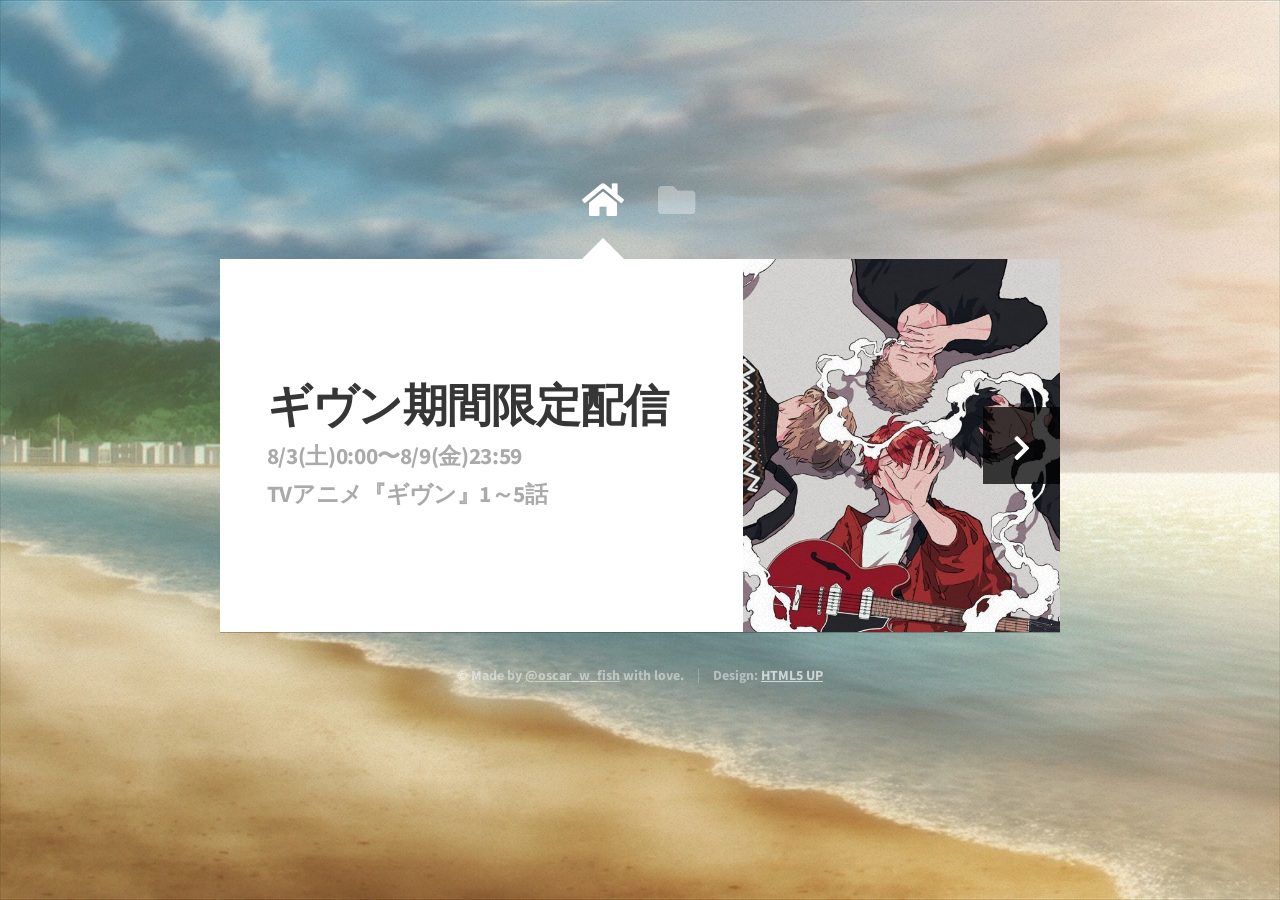
==== index.html @ 1a7ab2b5 "initial" ====
<!DOCTYPE HTML>
<html>
	<head>
		<title>ギヴン期間限定配信</title>
		<meta charset="utf-8" />
		<meta name="viewport" content="width=device-width, initial-scale=1, user-scalable=no" />
		<link rel="stylesheet" href="assets/css/main.css" />
		<link rel="stylesheet" href="assets/user.css" />
		<link rel="icon" href="images/favicon.png">
		<noscript><link rel="stylesheet" href="assets/css/noscript.css" /></noscript>
		<style>
			.changed{
				animation: Fade 1s;
			}
			@keyframes Fade {
				0%{opacity: 0;}
				100%{opacity: 1;}
			}
		</style>
	</head>
	<body class="is-preload">

		<!-- Wrapper-->
			<div id="wrapper">

				<!-- Nav -->
					<nav id="nav">
						<a href="#" class="icon solid fa-home"><span>Home</span></a>
						<a href="#work" class="icon solid fa-folder"><span>Folder</span></a>
					</nav>

				<!-- Main -->
					<div id="main">

						<!-- Me -->
							<article id="home" class="panel intro">
								<header>
									<h1>ギヴン期間限定配信</h1>
									<p>8/3(土)0:00〜8/9(金)23:59</p>
									<p>TVアニメ『ギヴン』1～5話</p>
								</header>
								<a href="#work" class="jumplink pic">
									<span class="arrow icon solid fa-chevron-right"><span>See my work</span></span>
									<img src="images/given.jpg" alt="" />
								</a>
							</article>

						<!-- Work -->
							<article id="work" class="panel">
								<header>
									<h2>目前放映中</h2>
								</header>
								<p>
									將會在頁面上輔助顯示繁體中文字幕
								</p>
								<section>
									<div class="row">
										<div class="col-4 col-6-medium col-12-small imgS">
											<a href="#ep" class="image fit"40px onclick="changeBtn('一', 'f73lv_ZUc90', 1)"><img src="https://image.tmdb.org/t/p/original/aHel0liPL4jg1I9uQ21bkMfJyxN.jpg" alt=""></a>
											<a class="onHoverT" href="#ep" onclick="changeBtn('一', 'f73lv_ZUc90', 1)">第一集</a>
										</div>
										<div class="col-4 col-6-medium col-12-small imgS">
											<a href="#ep" class="image fit"40px onclick="changeBtn('二', 'lWFpjs2OAyA', 2)"><img src="https://image.tmdb.org/t/p/original/Bm6jXlKpDul4ruecHkFRaEYH3P.jpg" alt=""></a>
											<a class="onHoverT" href="#ep" onclick="changeBtn('二', 'lWFpjs2OAyA', 2)">第二集</a>
										</div>
										<div class="col-4 col-6-medium col-12-small imgS">
											<a href="#ep" class="image fit"40px onclick="changeBtn('三', 'wFS7cLi6mQ4', 3)"><img src="https://image.tmdb.org/t/p/original/y2kLLF5g3Mlbf1fyyXduGEQNwTy.jpg" alt=""></a>
											<a class="onHoverT" href="#ep" onclick="changeBtn('三', 'wFS7cLi6mQ4', 3)">第三集</a>
										</div>
										<div class="col-4 col-6-medium col-12-small imgS">
											<a href="#ep" class="image fit"40px onclick="changeBtn('四', '17MPgrRB-Sw', 4)"><img src="https://image.tmdb.org/t/p/original/3ftQtD97a7AqgiDcgKxMileKbW1.jpg" alt=""></a>
											<a class="onHoverT" href="#ep" onclick="changeBtn('四', '17MPgrRB-Sw', 4)">第四集</a>
										</div>
										<div class="col-4 col-6-medium col-12-small imgS">
											<a href="#ep" class="image fit"40px onclick="changeBtn('五', 'k7lBq6tv9Rc', 5)"><img src="https://image.tmdb.org/t/p/original/A06uyPV6xbKJtr97i01cFo1X8hr.jpg" alt=""></a>
											<a class="onHoverT" href="#ep" onclick="changeBtn('五', 'k7lBq6tv9Rc', 5)">第五集</a>
										</div>
									</div>
								</section>
							</article>

						<article id="ep" class="panel">
							<header>
								<div id="VidArea" style="width: 100%; margin: 0 auto;">
									<div id="player" style="width: 100%; height: 100%;"></div>
								</div>
								<div id="btnArea" style="text-align: center; padding-top: 30px;">
									<div>您已重新整理頁面，請回到資料夾頁面重新選擇想看的集數</div>
								</div>
								<div style="text-align: center; font-weight: bold; font-size: 25px; margin-top: 10px; height: 40px; color: black" id="subArea"></div>
							</header>
						</article>
					</div>

				<!-- Footer -->
					<div id="footer">
						<ul class="copyright">
							<li>&copy; Made by <u>@oscar_w_fish</u> with love.</li><li>Design: <a href="http://html5up.net">HTML5 UP</a></li>
						</ul>
					</div>

			</div>


		<!-- Scripts -->
			<script src="assets/js/jquery.min.js"></script>
			<script src="assets/js/browser.min.js"></script>
			<script src="assets/js/breakpoints.min.js"></script>
			<script src="assets/js/util.js"></script>
			<script src="assets/js/main.js"></script>
			<script src="assets/main.js"></script>
			<script src="js/sub.js"></script>
			<script src="js/url.js"></script>
			<script src="https://www.youtube.com/iframe_api"></script>
			<!-- Lightweight client-side loader that feature-detects and load polyfills only when necessary -->
			<script src="assets/js/webcomponents-loader.min.js"></script>

			<!-- Load the element definition -->
			<script type="module" src="assets/js/zero-md.min.js"></script>
	</body>
	<!-- https://hospitable-top-f1b.notion.site/1102-YZU-0b7707bc00ba4b699dedfa5b02422b57 -->
</html>
---- assets/css/main.css ----
@import url("https://fonts.googleapis.com/css?family=Source+Sans+Pro:300,400,300italic,400italic");
@import url("fontawesome-all.min.css");

body h1, body input, body textarea, 
body h2, #wrapper{
	font-weight: bold;
}
html, body, div, span, applet, object,
iframe, h1, h2, h3, h4, h5, h6, p, blockquote,
pre, a, abbr, acronym, address, big, cite,
code, del, dfn, em, img, ins, kbd, q, s, samp,
small, strike, strong, sub, sup, tt, var, b,
u, i, center, dl, dt, dd, ol, ul, li, fieldset,
form, label, legend, table, caption, tbody,
tfoot, thead, tr, th, td, article, aside,
canvas, details, embed, figure, figcaption,
footer, header, hgroup, menu, nav, output, ruby,
section, summary, time, mark, audio, video {
	margin: 0;
	padding: 0;
	border: 0;
	font-size: 100%;
	font: inherit;
	vertical-align: baseline;}

article, aside, details, figcaption, figure,
footer, header, hgroup, menu, nav, section {
	display: block;}

body {
	line-height: 1;
}

ol, ul {
	list-style: none;
}

blockquote, q {
	quotes: none;
}

	blockquote:before, blockquote:after, q:before, q:after {
		content: '';
		content: none;
	}

table {
	border-collapse: collapse;
	border-spacing: 0;
}

body {
	-webkit-text-size-adjust: none;
}

mark {
	background-color: transparent;
	color: inherit;
}

input::-moz-focus-inner {
	border: 0;
	padding: 0;
}

input, select, textarea {
	-moz-appearance: none;
	-webkit-appearance: none;
	-ms-appearance: none;
	appearance: none;
}

/* Row */

	.row {
		display: flex;
		flex-wrap: wrap;
		box-sizing: border-box;
		align-items: stretch;
	}

		.row > * {
			box-sizing: border-box;
		}

		.row.gtr-uniform > * > :last-child {
			margin-bottom: 0;
		}

		.row.aln-left {
			justify-content: flex-start;
		}

		.row.aln-center {
			justify-content: center;
		}

		.row.aln-right {
			justify-content: flex-end;
		}

		.row.aln-top {
			align-items: flex-start;
		}

		.row.aln-middle {
			align-items: center;
		}

		.row.aln-bottom {
			align-items: flex-end;
		}

		.row > .imp {
			order: -1;
		}

		.row > .col-1 {
			width: 8.33333%;
		}

		.row > .off-1 {
			margin-left: 8.33333%;
		}

		.row > .col-2 {
			width: 16.66667%;
		}

		.row > .off-2 {
			margin-left: 16.66667%;
		}

		.row > .col-3 {
			width: 25%;
		}

		.row > .off-3 {
			margin-left: 25%;
		}

		.row > .col-4 {
			width: 33.33333%;
		}

		.row > .off-4 {
			margin-left: 33.33333%;
		}

		.row > .col-5 {
			width: 41.66667%;
		}

		.row > .off-5 {
			margin-left: 41.66667%;
		}

		.row > .col-6 {
			width: 50%;
		}

		.row > .off-6 {
			margin-left: 50%;
		}

		.row > .col-7 {
			width: 58.33333%;
		}

		.row > .off-7 {
			margin-left: 58.33333%;
		}

		.row > .col-8 {
			width: 66.66667%;
		}

		.row > .off-8 {
			margin-left: 66.66667%;
		}

		.row > .col-9 {
			width: 75%;
		}

		.row > .off-9 {
			margin-left: 75%;
		}

		.row > .col-10 {
			width: 83.33333%;
		}

		.row > .off-10 {
			margin-left: 83.33333%;
		}

		.row > .col-11 {
			width: 91.66667%;
		}

		.row > .off-11 {
			margin-left: 91.66667%;
		}

		.row > .col-12 {
			width: 100%;
		}

		.row > .off-12 {
			margin-left: 100%;
		}

		.row.gtr-0 {
			margin-top: 0em;
			margin-left: 0em;
		}

			.row.gtr-0 > * {
				padding: 0em 0 0 0em;
			}

			.row.gtr-0.gtr-uniform {
				margin-top: 0em;
			}

				.row.gtr-0.gtr-uniform > * {
					padding-top: 0em;
				}

		.row.gtr-25 {
			margin-top: -0.3125em;
			margin-left: -0.3125em;
		}

			.row.gtr-25 > * {
				padding: 0.3125em 0 0 0.3125em;
			}

			.row.gtr-25.gtr-uniform {
				margin-top: -0.3125em;
			}

				.row.gtr-25.gtr-uniform > * {
					padding-top: 0.3125em;
				}

		.row.gtr-50 {
			margin-top: -0.625em;
			margin-left: -0.625em;
		}

			.row.gtr-50 > * {
				padding: 0.625em 0 0 0.625em;
			}

			.row.gtr-50.gtr-uniform {
				margin-top: -0.625em;
			}

				.row.gtr-50.gtr-uniform > * {
					padding-top: 0.625em;
				}

		.row {
			margin-top: -1.25em;
			margin-left: -1.25em;
		}

			.row > * {
				padding: 1.25em 0 0 1.25em;
			}

			.row.gtr-uniform {
				margin-top: -1.25em;
			}

				.row.gtr-uniform > * {
					padding-top: 1.25em;
				}

		.row.gtr-150 {
			margin-top: -1.875em;
			margin-left: -1.875em;
		}

			.row.gtr-150 > * {
				padding: 1.875em 0 0 1.875em;
			}

			.row.gtr-150.gtr-uniform {
				margin-top: -1.875em;
			}

				.row.gtr-150.gtr-uniform > * {
					padding-top: 1.875em;
				}

		.row.gtr-200 {
			margin-top: -2.5em;
			margin-left: -2.5em;
		}

			.row.gtr-200 > * {
				padding: 2.5em 0 0 2.5em;
			}

			.row.gtr-200.gtr-uniform {
				margin-top: -2.5em;
			}

				.row.gtr-200.gtr-uniform > * {
					padding-top: 2.5em;
				}

		@media screen and (max-width: 1680px) {

			.row {
				display: flex;
				flex-wrap: wrap;
				box-sizing: border-box;
				align-items: stretch;
			}

				.row > * {
					box-sizing: border-box;
				}

				.row.gtr-uniform > * > :last-child {
					margin-bottom: 0;
				}

				.row.aln-left {
					justify-content: flex-start;
				}

				.row.aln-center {
					justify-content: center;
				}

				.row.aln-right {
					justify-content: flex-end;
				}

				.row.aln-top {
					align-items: flex-start;
				}

				.row.aln-middle {
					align-items: center;
				}

				.row.aln-bottom {
					align-items: flex-end;
				}

				.row > .imp-xlarge {
					order: -1;
				}

				.row > .col-1-xlarge {
					width: 8.33333%;
				}

				.row > .off-1-xlarge {
					margin-left: 8.33333%;
				}

				.row > .col-2-xlarge {
					width: 16.66667%;
				}

				.row > .off-2-xlarge {
					margin-left: 16.66667%;
				}

				.row > .col-3-xlarge {
					width: 25%;
				}

				.row > .off-3-xlarge {
					margin-left: 25%;
				}

				.row > .col-4-xlarge {
					width: 33.33333%;
				}

				.row > .off-4-xlarge {
					margin-left: 33.33333%;
				}

				.row > .col-5-xlarge {
					width: 41.66667%;
				}

				.row > .off-5-xlarge {
					margin-left: 41.66667%;
				}

				.row > .col-6-xlarge {
					width: 50%;
				}

				.row > .off-6-xlarge {
					margin-left: 50%;
				}

				.row > .col-7-xlarge {
					width: 58.33333%;
				}

				.row > .off-7-xlarge {
					margin-left: 58.33333%;
				}

				.row > .col-8-xlarge {
					width: 66.66667%;
				}

				.row > .off-8-xlarge {
					margin-left: 66.66667%;
				}

				.row > .col-9-xlarge {
					width: 75%;
				}

				.row > .off-9-xlarge {
					margin-left: 75%;
				}

				.row > .col-10-xlarge {
					width: 83.33333%;
				}

				.row > .off-10-xlarge {
					margin-left: 83.33333%;
				}

				.row > .col-11-xlarge {
					width: 91.66667%;
				}

				.row > .off-11-xlarge {
					margin-left: 91.66667%;
				}

				.row > .col-12-xlarge {
					width: 100%;
				}

				.row > .off-12-xlarge {
					margin-left: 100%;
				}

				.row.gtr-0 {
					margin-top: 0em;
					margin-left: 0em;
				}

					.row.gtr-0 > * {
						padding: 0em 0 0 0em;
					}

					.row.gtr-0.gtr-uniform {
						margin-top: 0em;
					}

						.row.gtr-0.gtr-uniform > * {
							padding-top: 0em;
						}

				.row.gtr-25 {
					margin-top: -0.3125em;
					margin-left: -0.3125em;
				}

					.row.gtr-25 > * {
						padding: 0.3125em 0 0 0.3125em;
					}

					.row.gtr-25.gtr-uniform {
						margin-top: -0.3125em;
					}

						.row.gtr-25.gtr-uniform > * {
							padding-top: 0.3125em;
						}

				.row.gtr-50 {
					margin-top: -0.625em;
					margin-left: -0.625em;
				}

					.row.gtr-50 > * {
						padding: 0.625em 0 0 0.625em;
					}

					.row.gtr-50.gtr-uniform {
						margin-top: -0.625em;
					}

						.row.gtr-50.gtr-uniform > * {
							padding-top: 0.625em;
						}

				.row {
					margin-top: -1.25em;
					margin-left: -1.25em;
				}

					.row > * {
						padding: 1.25em 0 0 1.25em;
					}

					.row.gtr-uniform {
						margin-top: -1.25em;
					}

						.row.gtr-uniform > * {
							padding-top: 1.25em;
						}

				.row.gtr-150 {
					margin-top: -1.875em;
					margin-left: -1.875em;
				}

					.row.gtr-150 > * {
						padding: 1.875em 0 0 1.875em;
					}

					.row.gtr-150.gtr-uniform {
						margin-top: -1.875em;
					}

						.row.gtr-150.gtr-uniform > * {
							padding-top: 1.875em;
						}

				.row.gtr-200 {
					margin-top: -2.5em;
					margin-left: -2.5em;
				}

					.row.gtr-200 > * {
						padding: 2.5em 0 0 2.5em;
					}

					.row.gtr-200.gtr-uniform {
						margin-top: -2.5em;
					}

						.row.gtr-200.gtr-uniform > * {
							padding-top: 2.5em;
						}

		}

		@media screen and (max-width: 1280px) {

			.row {
				display: flex;
				flex-wrap: wrap;
				box-sizing: border-box;
				align-items: stretch;
			}

				.row > * {
					box-sizing: border-box;
				}

				.row.gtr-uniform > * > :last-child {
					margin-bottom: 0;
				}

				.row.aln-left {
					justify-content: flex-start;
				}

				.row.aln-center {
					justify-content: center;
				}

				.row.aln-right {
					justify-content: flex-end;
				}

				.row.aln-top {
					align-items: flex-start;
				}

				.row.aln-middle {
					align-items: center;
				}

				.row.aln-bottom {
					align-items: flex-end;
				}

				.row > .imp-large {
					order: -1;
				}

				.row > .col-1-large {
					width: 8.33333%;
				}

				.row > .off-1-large {
					margin-left: 8.33333%;
				}

				.row > .col-2-large {
					width: 16.66667%;
				}

				.row > .off-2-large {
					margin-left: 16.66667%;
				}

				.row > .col-3-large {
					width: 25%;
				}

				.row > .off-3-large {
					margin-left: 25%;
				}

				.row > .col-4-large {
					width: 33.33333%;
				}

				.row > .off-4-large {
					margin-left: 33.33333%;
				}

				.row > .col-5-large {
					width: 41.66667%;
				}

				.row > .off-5-large {
					margin-left: 41.66667%;
				}

				.row > .col-6-large {
					width: 50%;
				}

				.row > .off-6-large {
					margin-left: 50%;
				}

				.row > .col-7-large {
					width: 58.33333%;
				}

				.row > .off-7-large {
					margin-left: 58.33333%;
				}

				.row > .col-8-large {
					width: 66.66667%;
				}

				.row > .off-8-large {
					margin-left: 66.66667%;
				}

				.row > .col-9-large {
					width: 75%;
				}

				.row > .off-9-large {
					margin-left: 75%;
				}

				.row > .col-10-large {
					width: 83.33333%;
				}

				.row > .off-10-large {
					margin-left: 83.33333%;
				}

				.row > .col-11-large {
					width: 91.66667%;
				}

				.row > .off-11-large {
					margin-left: 91.66667%;
				}

				.row > .col-12-large {
					width: 100%;
				}

				.row > .off-12-large {
					margin-left: 100%;
				}

				.row.gtr-0 {
					margin-top: 0em;
					margin-left: 0em;
				}

					.row.gtr-0 > * {
						padding: 0em 0 0 0em;
					}

					.row.gtr-0.gtr-uniform {
						margin-top: 0em;
					}

						.row.gtr-0.gtr-uniform > * {
							padding-top: 0em;
						}

				.row.gtr-25 {
					margin-top: -0.3125em;
					margin-left: -0.3125em;
				}

					.row.gtr-25 > * {
						padding: 0.3125em 0 0 0.3125em;
					}

					.row.gtr-25.gtr-uniform {
						margin-top: -0.3125em;
					}

						.row.gtr-25.gtr-uniform > * {
							padding-top: 0.3125em;
						}

				.row.gtr-50 {
					margin-top: -0.625em;
					margin-left: -0.625em;
				}

					.row.gtr-50 > * {
						padding: 0.625em 0 0 0.625em;
					}

					.row.gtr-50.gtr-uniform {
						margin-top: -0.625em;
					}

						.row.gtr-50.gtr-uniform > * {
							padding-top: 0.625em;
						}

				.row {
					margin-top: -1.25em;
					margin-left: -1.25em;
				}

					.row > * {
						padding: 1.25em 0 0 1.25em;
					}

					.row.gtr-uniform {
						margin-top: -1.25em;
					}

						.row.gtr-uniform > * {
							padding-top: 1.25em;
						}

				.row.gtr-150 {
					margin-top: -1.875em;
					margin-left: -1.875em;
				}

					.row.gtr-150 > * {
						padding: 1.875em 0 0 1.875em;
					}

					.row.gtr-150.gtr-uniform {
						margin-top: -1.875em;
					}

						.row.gtr-150.gtr-uniform > * {
							padding-top: 1.875em;
						}

				.row.gtr-200 {
					margin-top: -2.5em;
					margin-left: -2.5em;
				}

					.row.gtr-200 > * {
						padding: 2.5em 0 0 2.5em;
					}

					.row.gtr-200.gtr-uniform {
						margin-top: -2.5em;
					}

						.row.gtr-200.gtr-uniform > * {
							padding-top: 2.5em;
						}

		}

		@media screen and (max-width: 980px) {

			.row {
				display: flex;
				flex-wrap: wrap;
				box-sizing: border-box;
				align-items: stretch;
			}

				.row > * {
					box-sizing: border-box;
				}

				.row.gtr-uniform > * > :last-child {
					margin-bottom: 0;
				}

				.row.aln-left {
					justify-content: flex-start;
				}

				.row.aln-center {
					justify-content: center;
				}

				.row.aln-right {
					justify-content: flex-end;
				}

				.row.aln-top {
					align-items: flex-start;
				}

				.row.aln-middle {
					align-items: center;
				}

				.row.aln-bottom {
					align-items: flex-end;
				}

				.row > .imp-medium {
					order: -1;
				}

				.row > .col-1-medium {
					width: 8.33333%;
				}

				.row > .off-1-medium {
					margin-left: 8.33333%;
				}

				.row > .col-2-medium {
					width: 16.66667%;
				}

				.row > .off-2-medium {
					margin-left: 16.66667%;
				}

				.row > .col-3-medium {
					width: 25%;
				}

				.row > .off-3-medium {
					margin-left: 25%;
				}

				.row > .col-4-medium {
					width: 33.33333%;
				}

				.row > .off-4-medium {
					margin-left: 33.33333%;
				}

				.row > .col-5-medium {
					width: 41.66667%;
				}

				.row > .off-5-medium {
					margin-left: 41.66667%;
				}

				.row > .col-6-medium {
					width: 50%;
				}

				.row > .off-6-medium {
					margin-left: 50%;
				}

				.row > .col-7-medium {
					width: 58.33333%;
				}

				.row > .off-7-medium {
					margin-left: 58.33333%;
				}

				.row > .col-8-medium {
					width: 66.66667%;
				}

				.row > .off-8-medium {
					margin-left: 66.66667%;
				}

				.row > .col-9-medium {
					width: 75%;
				}

				.row > .off-9-medium {
					margin-left: 75%;
				}

				.row > .col-10-medium {
					width: 83.33333%;
				}

				.row > .off-10-medium {
					margin-left: 83.33333%;
				}

				.row > .col-11-medium {
					width: 91.66667%;
				}

				.row > .off-11-medium {
					margin-left: 91.66667%;
				}

				.row > .col-12-medium {
					width: 100%;
				}

				.row > .off-12-medium {
					margin-left: 100%;
				}

				.row.gtr-0 {
					margin-top: 0em;
					margin-left: 0em;
				}

					.row.gtr-0 > * {
						padding: 0em 0 0 0em;
					}

					.row.gtr-0.gtr-uniform {
						margin-top: 0em;
					}

						.row.gtr-0.gtr-uniform > * {
							padding-top: 0em;
						}

				.row.gtr-25 {
					margin-top: -0.3125em;
					margin-left: -0.3125em;
				}

					.row.gtr-25 > * {
						padding: 0.3125em 0 0 0.3125em;
					}

					.row.gtr-25.gtr-uniform {
						margin-top: -0.3125em;
					}

						.row.gtr-25.gtr-uniform > * {
							padding-top: 0.3125em;
						}

				.row.gtr-50 {
					margin-top: -0.625em;
					margin-left: -0.625em;
				}

					.row.gtr-50 > * {
						padding: 0.625em 0 0 0.625em;
					}

					.row.gtr-50.gtr-uniform {
						margin-top: -0.625em;
					}

						.row.gtr-50.gtr-uniform > * {
							padding-top: 0.625em;
						}

				.row {
					margin-top: -1.25em;
					margin-left: -1.25em;
				}

					.row > * {
						padding: 1.25em 0 0 1.25em;
					}

					.row.gtr-uniform {
						margin-top: -1.25em;
					}

						.row.gtr-uniform > * {
							padding-top: 1.25em;
						}

				.row.gtr-150 {
					margin-top: -1.875em;
					margin-left: -1.875em;
				}

					.row.gtr-150 > * {
						padding: 1.875em 0 0 1.875em;
					}

					.row.gtr-150.gtr-uniform {
						margin-top: -1.875em;
					}

						.row.gtr-150.gtr-uniform > * {
							padding-top: 1.875em;
						}

				.row.gtr-200 {
					margin-top: -2.5em;
					margin-left: -2.5em;
				}

					.row.gtr-200 > * {
						padding: 2.5em 0 0 2.5em;
					}

					.row.gtr-200.gtr-uniform {
						margin-top: -2.5em;
					}

						.row.gtr-200.gtr-uniform > * {
							padding-top: 2.5em;
						}

		}

		@media screen and (max-width: 736px) {

			.row {
				display: flex;
				flex-wrap: wrap;
				box-sizing: border-box;
				align-items: stretch;
			}

				.row > * {
					box-sizing: border-box;
				}

				.row.gtr-uniform > * > :last-child {
					margin-bottom: 0;
				}

				.row.aln-left {
					justify-content: flex-start;
				}

				.row.aln-center {
					justify-content: center;
				}

				.row.aln-right {
					justify-content: flex-end;
				}

				.row.aln-top {
					align-items: flex-start;
				}

				.row.aln-middle {
					align-items: center;
				}

				.row.aln-bottom {
					align-items: flex-end;
				}

				.row > .imp-small {
					order: -1;
				}

				.row > .col-1-small {
					width: 8.33333%;
				}

				.row > .off-1-small {
					margin-left: 8.33333%;
				}

				.row > .col-2-small {
					width: 16.66667%;
				}

				.row > .off-2-small {
					margin-left: 16.66667%;
				}

				.row > .col-3-small {
					width: 25%;
				}

				.row > .off-3-small {
					margin-left: 25%;
				}

				.row > .col-4-small {
					width: 33.33333%;
				}

				.row > .off-4-small {
					margin-left: 33.33333%;
				}

				.row > .col-5-small {
					width: 41.66667%;
				}

				.row > .off-5-small {
					margin-left: 41.66667%;
				}

				.row > .col-6-small {
					width: 50%;
				}

				.row > .off-6-small {
					margin-left: 50%;
				}

				.row > .col-7-small {
					width: 58.33333%;
				}

				.row > .off-7-small {
					margin-left: 58.33333%;
				}

				.row > .col-8-small {
					width: 66.66667%;
				}

				.row > .off-8-small {
					margin-left: 66.66667%;
				}

				.row > .col-9-small {
					width: 75%;
				}

				.row > .off-9-small {
					margin-left: 75%;
				}

				.row > .col-10-small {
					width: 83.33333%;
				}

				.row > .off-10-small {
					margin-left: 83.33333%;
				}

				.row > .col-11-small {
					width: 91.66667%;
				}

				.row > .off-11-small {
					margin-left: 91.66667%;
				}

				.row > .col-12-small {
					width: 100%;
				}

				.row > .off-12-small {
					margin-left: 100%;
				}

				.row.gtr-0 {
					margin-top: 0em;
					margin-left: 0em;
				}

					.row.gtr-0 > * {
						padding: 0em 0 0 0em;
					}

					.row.gtr-0.gtr-uniform {
						margin-top: 0em;
					}

						.row.gtr-0.gtr-uniform > * {
							padding-top: 0em;
						}

				.row.gtr-25 {
					margin-top: -0.3125em;
					margin-left: -0.3125em;
				}

					.row.gtr-25 > * {
						padding: 0.3125em 0 0 0.3125em;
					}

					.row.gtr-25.gtr-uniform {
						margin-top: -0.3125em;
					}

						.row.gtr-25.gtr-uniform > * {
							padding-top: 0.3125em;
						}

				.row.gtr-50 {
					margin-top: -0.625em;
					margin-left: -0.625em;
				}

					.row.gtr-50 > * {
						padding: 0.625em 0 0 0.625em;
					}

					.row.gtr-50.gtr-uniform {
						margin-top: -0.625em;
					}

						.row.gtr-50.gtr-uniform > * {
							padding-top: 0.625em;
						}

				.row {
					margin-top: -1.25em;
					margin-left: -1.25em;
				}

					.row > * {
						padding: 1.25em 0 0 1.25em;
					}

					.row.gtr-uniform {
						margin-top: -1.25em;
					}

						.row.gtr-uniform > * {
							padding-top: 1.25em;
						}

				.row.gtr-150 {
					margin-top: -1.875em;
					margin-left: -1.875em;
				}

					.row.gtr-150 > * {
						padding: 1.875em 0 0 1.875em;
					}

					.row.gtr-150.gtr-uniform {
						margin-top: -1.875em;
					}

						.row.gtr-150.gtr-uniform > * {
							padding-top: 1.875em;
						}

				.row.gtr-200 {
					margin-top: -2.5em;
					margin-left: -2.5em;
				}

					.row.gtr-200 > * {
						padding: 2.5em 0 0 2.5em;
					}

					.row.gtr-200.gtr-uniform {
						margin-top: -2.5em;
					}

						.row.gtr-200.gtr-uniform > * {
							padding-top: 2.5em;
						}

		}

/* Basic */

	html {
		box-sizing: border-box;
	}

	*, *:before, *:after {
		box-sizing: inherit;
	}

	body {
		background-image: url("images/overlay.png"), url("images/bg.jpg");
		background-repeat: repeat, no-repeat;
		background-size: auto, 100% 100%;
		background-attachment: fixed;
		overflow-y: scroll;
	}

		body.is-preload *, body.is-preload *:before, body.is-preload *:after {
			-moz-animation: none !important;
			-webkit-animation: none !important;
			-ms-animation: none !important;
			animation: none !important;
			-moz-transition: none !important;
			-webkit-transition: none !important;
			-ms-transition: none !important;
			transition: none !important;
		}

	body, input, textarea, select {
		font-family: 'Source Sans Pro', sans-serif;
		font-weight: 300;
		color: #777777;
		font-size: 20pt;
		line-height: 1.75em;
	}

		@media screen and (max-width: 1680px) {

			body, input, textarea, select {
				font-size: 15pt;
			}

		}

		@media screen and (max-width: 1280px) {

			body, input, textarea, select {
				font-size: 14pt;
			}

		}

		@media screen and (max-width: 736px) {

			body, input, textarea, select {
				font-size: 12pt;
			}

		}

		@media screen and (max-width: 360px) {

			body, input, textarea, select {
				font-size: 11pt;
			}

		}

	strong, b, h1, h2, h3, h4, h5, h6 {
		font-weight: 400;
		color: #363636;
	}

	h1 {
		font-size: 2.4em;
		letter-spacing: -0.015em;
	}

	h2 {
		font-size: 1.8em;
		letter-spacing: -0.015em;
	}

	h3, h4, h5, h6 {
		font-size: 1.25em;
		letter-spacing: -0.015em;
	}

	@media screen and (max-width: 736px) {

		h1 {
			font-size: 1.75em;
		}

		h2 {
			font-size: 1.375em;
		}

		h3, h4, h5, h6 {
			font-size: 1em;
		}

	}

	blockquote {
		border-left: solid 0.5em #ddd;
		padding: 1em 0 1em 2em;
		font-style: italic;
	}

	em, i {
		font-style: italic;
	}

	hr {
		border: 0;
		border-top: solid 1px #ddd;
		padding: 1.5em 0 0 0;
		margin: 1.75em 0 0 0;
	}

	sub {
		position: relative;
		top: 0.5em;
		font-size: 0.8em;
	}

	sup {
		position: relative;
		top: -0.5em;
		font-size: 0.8em;
	}

	br.clear {
		clear: both;
	}

	p, ul, ol, dl, table, blockquote, form {
		margin-bottom: 2em;
	}

/* Table */

	table {
		width: 100%;
	}

		table.default tbody tr {
			border-bottom: solid 1px #f4f4f4;
		}

		table.default td {
			padding: 0.5em 1em 0.5em 1em;
		}

		table.default th {
			text-align: left;
			font-weight: 400;
			padding: 0.5em 1em 0.5em 1em;
		}

		table.default thead {
			border-bottom: solid 2px #f4f4f4;
		}

/* Form */

	form label {
		display: block;
		font-weight: 400;
		color: #363636;
		margin: 0 0 1em 0;
	}

	form input[type="text"],
	form input[type="email"],
	form input[type="password"],
	form select,
	form textarea {
		-webkit-appearance: none;
		border: 0;
		background: #f4f4f4;
		padding: 0.75em;
		width: 100%;
		-moz-transition: background-color .25s ease-in-out;
		-webkit-transition: background-color .25s ease-in-out;
		-ms-transition: background-color .25s ease-in-out;
		transition: background-color .25s ease-in-out;
	}

		form input[type="text"]:focus,
		form input[type="email"]:focus,
		form input[type="password"]:focus,
		form select:focus,
		form textarea:focus {
			background: #f8f8f8;
		}

	form input[type="text"],
	form input[type="email"],
	form input[type="password"],
	form select {
		line-height: 1.35em;
	}

	form ::-webkit-input-placeholder {
		color: #999;
	}

	form :-moz-placeholder {
		color: #999;
	}

	form ::-moz-placeholder {
		color: #999;
	}

	form :-ms-input-placeholder {
		color: #999;
	}

/* Section/Article */

	section, article {
		margin-bottom: 3em;
	}

		section > :last-child, section:last-child, article > :last-child, article:last-child {
			margin-bottom: 0;
		}

	header {
		margin: 0 0 1.5em 0;
	}

		header > p {
			margin: 0.5em 0 0 0;
			color: #aaa;
		}

		@media screen and (max-width: 736px) {

			header {
				margin: 0 0 1em 0;
			}

		}

/* Image */

	.image {
		display: inline-block;
	}
		.image img {
			border: solid grey 0px;
			border-radius: 10px;
			display: block;
			width: 100%;
		}

		.image.fit {
			box-shadow: 10px 10px 8px rgb(0 0 0 / 50%);
			border: solid grey 2px;
			border-radius: 10px;
			display: block;
			width: 100%;
		}

		.image.featured {
			display: block;
			width: 100%;
			margin: 0 0 2em 0;
		}

		.image.left {
			float: left;
			margin: 0 2em 2em 0;
		}

		.image.centered {
			display: block;
			margin: 0 0 2em 0;
		}

			.image.centered img {
				margin: 0 auto;
				width: auto;
			}

/* Button */

	input[type="button"],
	input[type="submit"],
	input[type="reset"],
	button,
	.button {
		-moz-transition: background-color .25s ease-in-out;
		-webkit-transition: background-color .25s ease-in-out;
		-ms-transition: background-color .25s ease-in-out;
		transition: background-color .25s ease-in-out;
		-webkit-appearance: none;
		display: inline-block;
		background-color: #222222;
		color: #ffffff;
		border: 0;
		cursor: pointer;
		outline: 0;
		padding: 0.7em 1.5em 0.7em 1.5em;
	}

		input[type="button"]:hover,
		input[type="submit"]:hover,
		input[type="reset"]:hover,
		button:hover,
		.button:hover {
			background-color: #333333;
		}

		input[type="button"]:active,
		input[type="submit"]:active,
		input[type="reset"]:active,
		button:active,
		.button:active {
			background-color: #444444;
		}

		input[type="button"].alt,
		input[type="submit"].alt,
		input[type="reset"].alt,
		button.alt,
		.button.alt {
			background-color: #777777;
		}

			input[type="button"].alt:hover,
			input[type="submit"].alt:hover,
			input[type="reset"].alt:hover,
			button.alt:hover,
			.button.alt:hover {
				background-color: #888888;
			}

			input[type="button"].alt:active,
			input[type="submit"].alt:active,
			input[type="reset"].alt:active,
			button.alt:active,
			.button.alt:active {
				background-color: #999999;
			}

		input[type="button"].small,
		input[type="submit"].small,
		input[type="reset"].small,
		button.small,
		.button.small {
			font-size: 0.75em;
		}

		input[type="button"].large,
		input[type="submit"].large,
		input[type="reset"].large,
		button.large,
		.button.large {
			font-size: 1.25em;
			padding: 0.5em 1.25em 0.5em 1.25em;
		}

		input[type="button"].xlarge,
		input[type="submit"].xlarge,
		input[type="reset"].xlarge,
		button.xlarge,
		.button.xlarge {
			font-size: 1.5em;
			padding: 0.5em 1.25em 0.5em 1.25em;
		}

		@media screen and (max-width: 736px) {

			input[type="button"],
			input[type="submit"],
			input[type="reset"],
			button,
			.button {
				width: 100%;
			}

		}

/* List */

	ul {
		list-style: disc;
		padding-left: 1em;
	}

		ul li {
			padding-left: 0.5em;
		}

	ol {
		list-style: decimal;
		padding-left: 1.25em;
	}

		ol li {
			padding-left: 0.25em;
		}

/* Actions */

	ul.actions {
		list-style: none;
		padding-left: 0;
	}

		ul.actions li {
			display: inline-block;
			padding-left: 0;
			margin: 0 0 0 0.5em;
		}

			ul.actions li:first-child {
				margin-left: 0;
			}

		@media screen and (max-width: 736px) {

			ul.actions li {
				display: block;
				margin: 0.75em 0 0 0;
			}

				ul.actions li:first-child {
					margin-top: 0;
				}

		}

/* Icons */

	.icon {
		text-decoration: none;
		position: relative;
		text-decoration: none;
	}

		.icon:before {
			-moz-osx-font-smoothing: grayscale;
			-webkit-font-smoothing: antialiased;
			display: inline-block;
			font-style: normal;
			font-variant: normal;
			text-rendering: auto;
			line-height: 1;
			text-transform: none !important;
			font-family: 'Font Awesome 5 Free';
			font-weight: 400;
		}

		.icon.solid:before {
			font-weight: 900;
		}

		.icon.brands:before {
			font-family: 'Font Awesome 5 Brands';
		}

		.icon:before {
			line-height: inherit;
		}

		.icon > .label {
			display: none;
		}

/* Nav */

	#nav {
		text-align: center;
		height: 4.25em;
		cursor: default;
	}

		#nav a {
			position: relative;
			display: inline-block;
			color: #ffffff;
			width: 1em;
			height: 1em;
			line-height: 0.9em;
			font-size: 2.5em;
			margin: 0 0.25em 0 0.25em;
			opacity: 0.35;
			outline: 0;
			-moz-transition: opacity .25s ease-in-out;
			-webkit-transition: opacity .25s ease-in-out;
			-ms-transition: opacity .25s ease-in-out;
			transition: opacity .25s ease-in-out;
		}

			#nav a.icon:before {
				padding-right: 0;
			}

			#nav a:before {
				font-size: 0.8em;
			}

			#nav a:after {
				content: '';
				display: block;
				position: absolute;
				left: 50%;
				bottom: -0.75em;
				margin-left: -0.5em;
				border-bottom: solid 0em #ffffff;
				border-left: solid 0.5em transparent;
				border-right: solid 0.5em transparent;
				-moz-transition: border-bottom-width .25s ease-in-out;
				-webkit-transition: border-bottom-width .25s ease-in-out;
				-ms-transition: border-bottom-width .25s ease-in-out;
				transition: border-bottom-width .25s ease-in-out;
			}

			#nav a span {
				display: block;
				position: absolute;
				background: #222222;
				color: #ffffff;
				top: -2.75em;
				font-size: 0.3em;
				height: 2.25em;
				line-height: 2.25em;
				left: 50%;
				opacity: 0;
				-moz-transition: opacity .25s ease-in-out;
				-webkit-transition: opacity .25s ease-in-out;
				-ms-transition: opacity .25s ease-in-out;
				transition: opacity .25s ease-in-out;
				width: 5.5em;
				margin-left: -2.75em;
			}

				#nav a span:after {
					content: '';
					display: block;
					position: absolute;
					bottom: -0.4em;
					left: 50%;
					margin-left: -0.6em;
					border-top: solid 0.6em #222222;
					border-left: solid 0.6em transparent;
					border-right: solid 0.6em transparent;
				}

			#nav a:hover {
				opacity: 1.0;
			}

				#nav a:hover span {
					opacity: 1.0;
				}

			#nav a.active {
				opacity: 1.0;
			}

				#nav a.active:after {
					border-bottom-width: 0.5em;
				}

		@media screen and (max-width: 980px) {

			#nav a span {
				display: none;
			}

		}

/* Wrapper */

	#wrapper {
		width: 45em;
		margin: 0 auto;
		min-height: 100vh;
		max-width: 100%;
		padding: 4em 0;
		display: -moz-flex;
		display: -webkit-flex;
		display: -ms-flex;
		display: flex;
		-moz-flex-direction: column;
		-webkit-flex-direction: column;
		-ms-flex-direction: column;
		flex-direction: column;
		-moz-align-items: center;
		-webkit-align-items: center;
		-ms-align-items: center;
		align-items: center;
		-moz-justify-content: center;
		-webkit-justify-content: center;
		-ms-justify-content: center;
		justify-content: center;
		-moz-transition: opacity 1s ease-in-out;
		-webkit-transition: opacity 1s ease-in-out;
		-ms-transition: opacity 1s ease-in-out;
		transition: opacity 1s ease-in-out;
	}

		body.is-preload #wrapper {
			opacity: 0;
		}

		@media screen and (max-width: 1280px) {

			#wrapper {
				padding: 3em 0;
				max-width: calc(100% - 6em);
			}

		}

		@media screen and (max-width: 980px) {

			#wrapper {
				padding: 1.5em 0;
				max-width: calc(100% - 8em);
			}

		}

		@media screen and (max-width: 736px) {

			#wrapper {
				padding: 1em 0;
				max-width: calc(100% - 2em);
			}

		}

		@media screen and (max-width: 360px) {

			#wrapper {
				padding: 1em 0;
				max-width: 100%;
			}

		}

/* Main */

	#main {
		position: relative;
		overflow: hidden;
		width: 100%;
		background: #ffffff;
		box-shadow: 0px 1px 0px 0px rgba(0, 0, 0, 0.25);
		-moz-transition: min-height 0.5s ease-in-out, max-height 0.5s ease-in-out;
		-webkit-transition: min-height 0.5s ease-in-out, max-height 0.5s ease-in-out;
		-ms-transition: min-height 0.5s ease-in-out, max-height 0.5s ease-in-out;
		transition: min-height 0.5s ease-in-out, max-height 0.5s ease-in-out;
	}

		#main > .panel {
			-moz-transition: opacity 0.25s ease-in-out;
			-webkit-transition: opacity 0.25s ease-in-out;
			-ms-transition: opacity 0.25s ease-in-out;
			transition: opacity 0.25s ease-in-out;
			margin-bottom: 0;
			position: relative;
			padding: 3.5em 2.5em 2.5em 2.5em;
			width: 100%;
		}

			#main > .panel.inactive {
				opacity: 0;
			}

			@media screen and (max-width: 736px) {

				#main > .panel {
					padding: 2em 1.5em 1.5em 1.5em;
				}

			}

			#main > .panel.intro {
				padding: 0;
				height: 20em;
				display: -moz-flex;
				display: -webkit-flex;
				display: -ms-flex;
				display: flex;
				-moz-flex-direction: row;
				-webkit-flex-direction: row;
				-ms-flex-direction: row;
				flex-direction: row;
				-moz-align-items: center;
				-webkit-align-items: center;
				-ms-align-items: center;
				align-items: center;
			}

				#main > .panel.intro .pic {
					text-decoration: none;
					position: relative;
					-moz-flex-grow: 0;
					-webkit-flex-grow: 0;
					-ms-flex-grow: 0;
					flex-grow: 0;
					-moz-flex-shrink: 0;
					-webkit-flex-shrink: 0;
					-ms-flex-shrink: 0;
					flex-shrink: 0;
					width: 17em;
					height: 100%;
				}

					#main > .panel.intro .pic:before {
						content: '';
						position: absolute;
						top: 0;
						left: 0;
						background: url("images/overlay.png");
						width: 100%;
						height: 100%;
						z-index: 1;
					}

					#main > .panel.intro .pic img {
						position: relative;
						display: block;
						position: absolute;
						top: 0;
						left: 0;
						width: 100%;
						height: 100%;
						-moz-object-fit: cover;
						-webkit-object-fit: cover;
						-ms-object-fit: cover;
						object-fit: cover;
						-moz-object-position: center;
						-webkit-object-position: center;
						-ms-object-position: center;
						object-position: center;
					}

					#main > .panel.intro .pic .arrow {
						display: block;
						position: absolute;
						right: 0;
						top: 50%;
						margin-top: -1.375em;
						width: 2.75em;
						height: 2.75em;
						background: #000;
						background: rgba(0, 0, 0, 0.75);
						color: #ffffff;
						text-align: center;
						line-height: 2.75em;
						font-size: 1.5em;
						z-index: 1;
						-moz-transition: width .15s ease-in-out, padding-right .15s ease-in-out;
						-webkit-transition: width .15s ease-in-out, padding-right .15s ease-in-out;
						-ms-transition: width .15s ease-in-out, padding-right .15s ease-in-out;
						transition: width .15s ease-in-out, padding-right .15s ease-in-out;
					}

						#main > .panel.intro .pic .arrow:before {
							position: relative;
							padding-right: 0;
							top: 0.125em;
						}

						#main > .panel.intro .pic .arrow span {
							display: block;
							text-indent: -9999px;
						}

					#main > .panel.intro .pic:hover .arrow {
						width: 3em;
						padding-right: 0.25em;
					}

				#main > .panel.intro header {
					-moz-flex-grow: 1;
					-webkit-flex-grow: 1;
					-ms-flex-grow: 1;
					flex-grow: 1;
					-moz-flex-shrink: 1;
					-webkit-flex-shrink: 1;
					-ms-flex-shrink: 1;
					flex-shrink: 1;
					padding: 3.5em 2.5em;
					margin-bottom: 0;
					width: 100%;
				}

					#main > .panel.intro header h1 {
						line-height: 1.25em;
						margin-bottom: 0;
					}

					#main > .panel.intro header p {
						letter-spacing: -0.015em;
						font-size: 1.25em;
						margin: 0.25em 0 0 0;
					}

				@media screen and (max-width: 980px) {

					#main > .panel.intro {
						-moz-flex-direction: column;
						-webkit-flex-direction: column;
						-ms-flex-direction: column;
						flex-direction: column;
						height: auto;
					}

						#main > .panel.intro .pic {
							height: 25em;
							width: 100%;
						}

						#main > .panel.intro header {
							padding: 4em;
							text-align: center;
						}

				}

				@media screen and (max-width: 736px) {

					#main > .panel.intro .pic {
						height: 20em;
					}

					#main > .panel.intro header {
						padding: 2.75em 2em 2.5em 2em;
					}

						#main > .panel.intro header p {
							font-size: 1em;
							margin: 0.25em 0 0 0;
						}

				}

/* Footer */

	#footer {
		color: rgba(255, 255, 255, 0.45);
		text-align: center;
		padding: 2em 0 0 0;
		font-size: 0.75em;
	}

		#footer a {
			color: #ddd;
			color: rgba(255, 255, 255, 0.65);
			-moz-transition: color .25s ease-in-out;
			-webkit-transition: color .25s ease-in-out;
			-ms-transition: color .25s ease-in-out;
			transition: color .25s ease-in-out;
		}

			#footer a:hover {
				color: white;
			}

		#footer .copyright {
			list-style: none;
			padding-left: 0;
		}

			#footer .copyright li {
				display: inline-block;
				padding-left: 1em;
				margin-left: 1em;
				border-left: solid 1px rgba(255, 255, 255, 0.25);
				line-height: 1;
			}

				#footer .copyright li:first-child {
					padding-left: 0;
					margin-left: 0;
					border-left: 0;
				}

		@media screen and (max-width: 736px) {

			#footer .copyright li {
				padding-left: 0.5em;
				margin-left: 0.5em;
			}

		}
---- assets/user.css ----
.oneOpt
{
    display: inline-block;
    width: 21%;
    border: 0px;
    border-radius: 20px;
    background-color: #909497;
    color: white;
    text-align: center;
    margin: 1% 2%;
    padding-top: 10px;
    padding-bottom: 10px;
}
.onHoverT{
    position: relative;
    bottom: 58%;
    text-align: center;
    display: none;
    color: black;
    height: 0;
    text-decoration: none;
}
.imgS:hover .onHoverT,.imgS:hover .onHoverT-2,.imgS:hover .onHoverT-3{
    display: block;
}
.imgS:hover img{
    filter: opacity(15%);
    -webkit-filter: opacity(15%);
}
.onHoverT-3{
    position: relative;
    bottom: 78%;
    text-align: center;
    display: none;
    color: black;
    height: 0;
    text-decoration: none;
}
.onHoverT-2{
    position: relative;
    bottom: 67%;
    text-align: center;
    display: none;
    color: black;
    height: 0;
    text-decoration: none;
}
table tr td{
    text-align: center;
    border: 3px solid grey;
    padding: 15px 0;

}
canvas{
    border: 2px solid black;
    background-image: url(../images/game/grasses68.gif);
    box-shadow: 15px 15px 15px rgba(0, 0, 0, 0.5);
}
---- assets/css/noscript.css ----
/* Wrapper */

	#wrapper {
		opacity: 1 !important;
	}

/* Nav */

	#nav a {
		opacity: 1.0;
	}

		#nav a:before, #nav a:after {
			display: none;
		}

		#nav a span {
			top: 0;
			opacity: 1.0;
		}

			#nav a span:after {
				display: none;
			}

/* Main */

	#main {
		background: none;
		box-shadow: none;
	}

		#main > .panel {
			background: #ffffff;
			margin-bottom: 2em;
		}

			#main > .panel:last-child {
				margin-bottom: 0;
			}
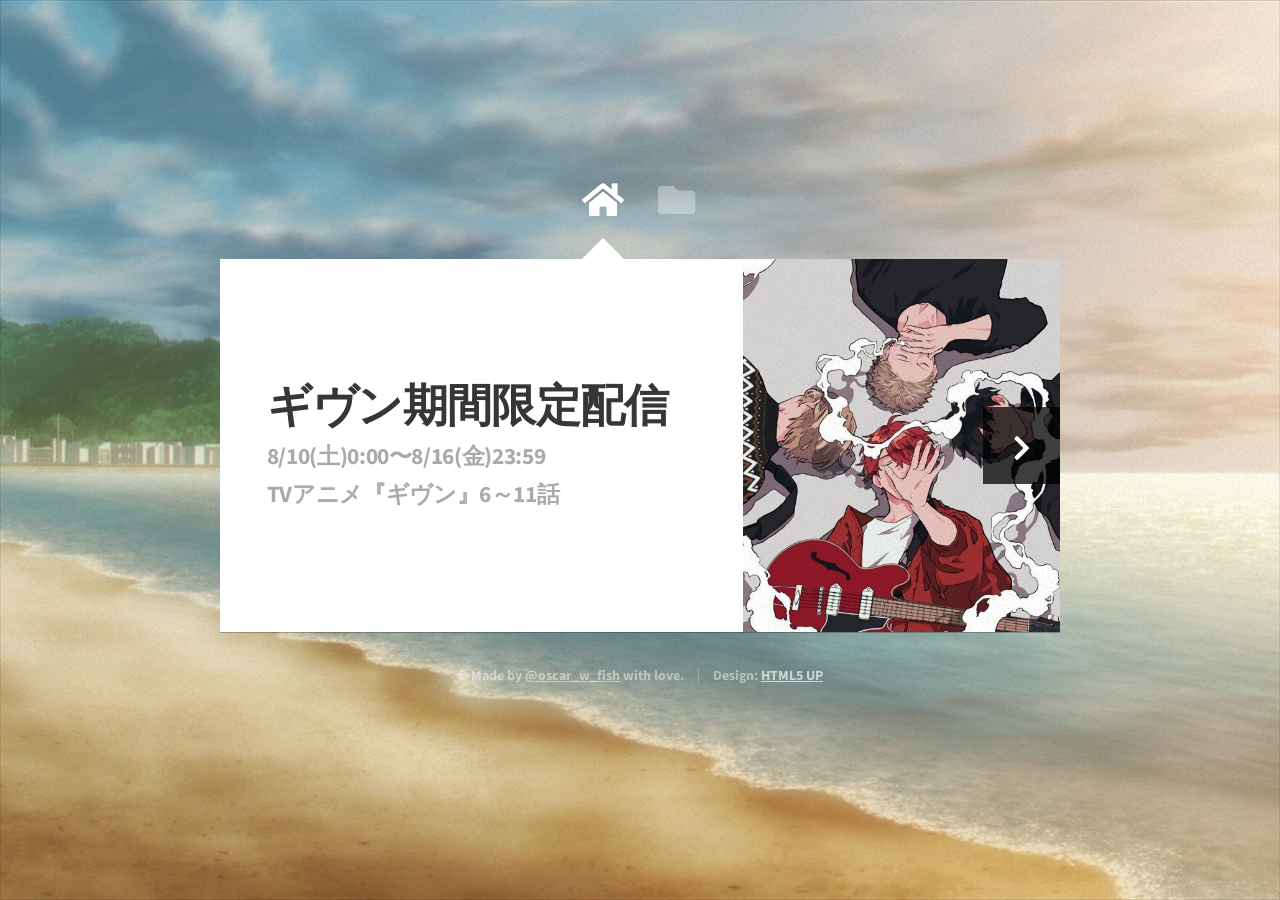
==== commit fbbf14ad: "week 2" ====
--- a/index.html
+++ b/index.html
@@ -36,8 +36,8 @@
 							<article id="home" class="panel intro">
 								<header>
 									<h1>ギヴン期間限定配信</h1>
-									<p>8/3(土)0:00〜8/9(金)23:59</p>
-									<p>TVアニメ『ギヴン』1～5話</p>
+									<p>8/10(土)0:00〜8/16(金)23:59</p>
+									<p>TVアニメ『ギヴン』6～11話</p>
 								</header>
 								<a href="#work" class="jumplink pic">
 									<span class="arrow icon solid fa-chevron-right"><span>See my work</span></span>
@@ -56,24 +56,28 @@
 								<section>
 									<div class="row">
 										<div class="col-4 col-6-medium col-12-small imgS">
-											<a href="#ep" class="image fit"40px onclick="changeBtn('一', 'f73lv_ZUc90', 1)"><img src="https://image.tmdb.org/t/p/original/aHel0liPL4jg1I9uQ21bkMfJyxN.jpg" alt=""></a>
-											<a class="onHoverT" href="#ep" onclick="changeBtn('一', 'f73lv_ZUc90', 1)">第一集</a>
+											<a href="#ep" class="image fit"40px onclick="changeBtn('六', 'p_NDzS_aIi8', 6)"><img src="https://image.tmdb.org/t/p/original/1vWQpdoOhyT3nNWxoo9FZtukVCe.jpg" alt=""></a>
+											<a class="onHoverT" href="#ep" onclick="changeBtn('六', 'p_NDzS_aIi8', 6)">第六集</a>
 										</div>
 										<div class="col-4 col-6-medium col-12-small imgS">
-											<a href="#ep" class="image fit"40px onclick="changeBtn('二', 'lWFpjs2OAyA', 2)"><img src="https://image.tmdb.org/t/p/original/Bm6jXlKpDul4ruecHkFRaEYH3P.jpg" alt=""></a>
-											<a class="onHoverT" href="#ep" onclick="changeBtn('二', 'lWFpjs2OAyA', 2)">第二集</a>
+											<a href="#ep" class="image fit"40px onclick="changeBtn('七', 'Rmrhqe_adsk', 7)"><img src="https://image.tmdb.org/t/p/original/bPnH40nqnzDPB466iGRdvhEx3UY.jpg" alt=""></a>
+											<a class="onHoverT" href="#ep" onclick="changeBtn('七', 'Rmrhqe_adsk', 7)">第七集</a>
 										</div>
 										<div class="col-4 col-6-medium col-12-small imgS">
-											<a href="#ep" class="image fit"40px onclick="changeBtn('三', 'wFS7cLi6mQ4', 3)"><img src="https://image.tmdb.org/t/p/original/y2kLLF5g3Mlbf1fyyXduGEQNwTy.jpg" alt=""></a>
-											<a class="onHoverT" href="#ep" onclick="changeBtn('三', 'wFS7cLi6mQ4', 3)">第三集</a>
+											<a href="#ep" class="image fit"40px onclick="changeBtn('八', 'vGrmzbScnV0', 8)"><img src="./images/ep8.jpg" alt=""></a>
+											<a class="onHoverT" href="#ep" onclick="changeBtn('八', 'vGrmzbScnV0', 8)">第八集</a>
 										</div>
 										<div class="col-4 col-6-medium col-12-small imgS">
-											<a href="#ep" class="image fit"40px onclick="changeBtn('四', '17MPgrRB-Sw', 4)"><img src="https://image.tmdb.org/t/p/original/3ftQtD97a7AqgiDcgKxMileKbW1.jpg" alt=""></a>
-											<a class="onHoverT" href="#ep" onclick="changeBtn('四', '17MPgrRB-Sw', 4)">第四集</a>
+											<a href="#ep" class="image fit"40px onclick="changeBtn('九', 'GrxbUs1oIOY', 9)"><img src="https://image.tmdb.org/t/p/original/pbdR5QuNf4W2LetOsvJpCw17N1N.jpg" alt=""></a>
+											<a class="onHoverT" href="#ep" onclick="changeBtn('九', 'GrxbUs1oIOY', 9)">第九集</a>
 										</div>
 										<div class="col-4 col-6-medium col-12-small imgS">
-											<a href="#ep" class="image fit"40px onclick="changeBtn('五', 'k7lBq6tv9Rc', 5)"><img src="https://image.tmdb.org/t/p/original/A06uyPV6xbKJtr97i01cFo1X8hr.jpg" alt=""></a>
-											<a class="onHoverT" href="#ep" onclick="changeBtn('五', 'k7lBq6tv9Rc', 5)">第五集</a>
+											<a href="#ep" class="image fit"40px onclick="changeBtn('十', 'aLeeIqcrsTI', 10)"><img src="https://image.tmdb.org/t/p/original/9lGe3VWfjTYgtXU0QQ2LUhFAGcJ.jpg" alt=""></a>
+											<a class="onHoverT" href="#ep" onclick="changeBtn('十', 'aLeeIqcrsTI', 10)">第十集</a>
+										</div>
+										<div class="col-4 col-6-medium col-12-small imgS">
+											<a href="#ep" class="image fit"40px onclick="changeBtn('十一', '7W4HoY2W3V0', 11)"><img src="https://image.tmdb.org/t/p/original/9aJjyjgRiBXRpEWg8tp63qjrYV0.jpg" alt=""></a>
+											<a class="onHoverT" href="#ep" onclick="changeBtn('十一', '7W4HoY2W3V0', 11)">第十一集</a>
 										</div>
 									</div>
 								</section>
@@ -87,7 +91,7 @@
 								<div id="btnArea" style="text-align: center; padding-top: 30px;">
 									<div>您已重新整理頁面，請回到資料夾頁面重新選擇想看的集數</div>
 								</div>
-								<div style="text-align: center; font-weight: bold; font-size: 25px; margin-top: 10px; height: 40px; color: black" id="subArea"></div>
+								<div style="text-align: center; font-weight: bold; font-size: 1em; margin-top: 10px; height: 2em; color: black" id="subArea"></div>
 							</header>
 						</article>
 					</div>
